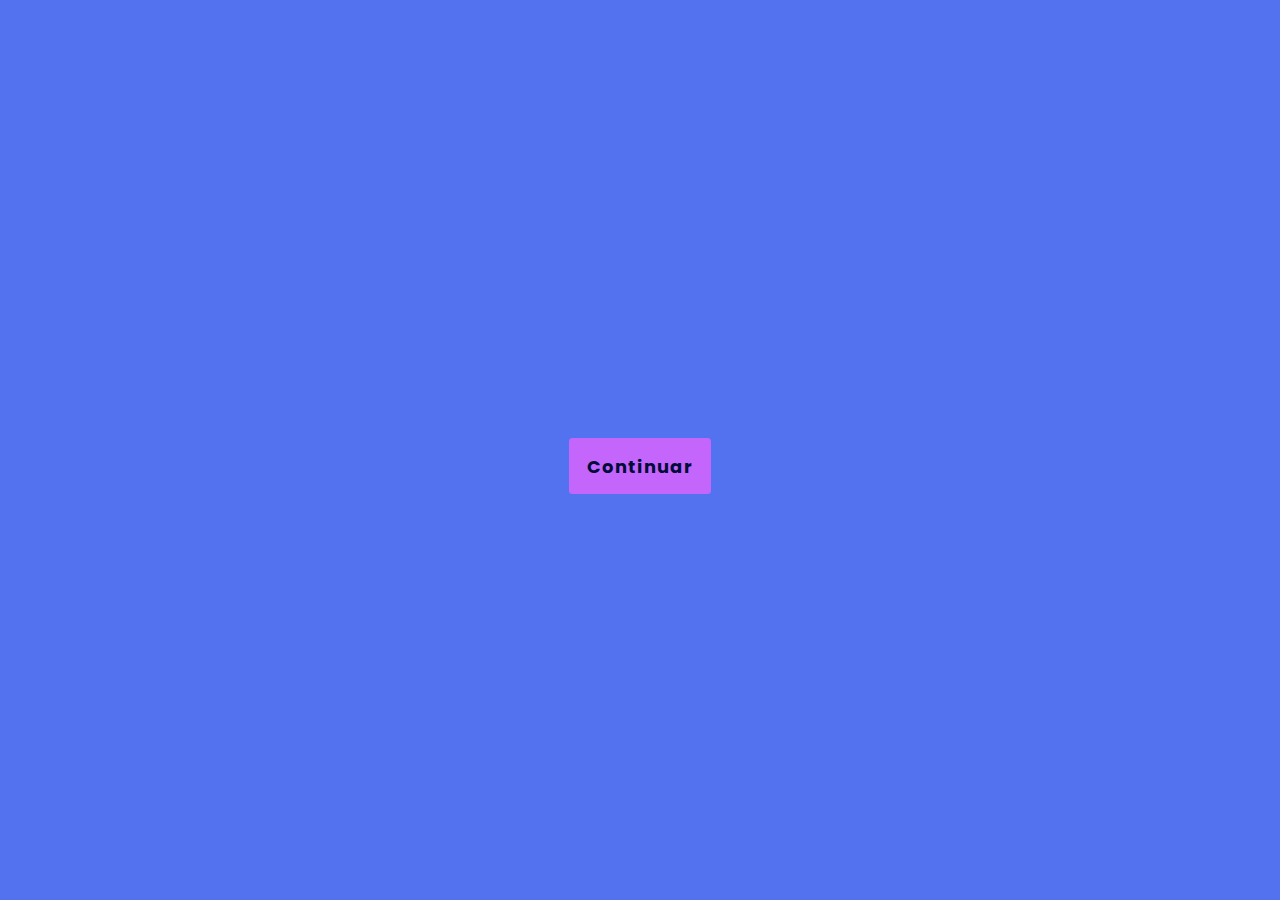
==== nivel2/index2.html @ d8611cd1 "Cambio en nombres de archivos para mejor control" ====
<!DOCTYPE html>
<html lang="en">

<head>
  <meta name="viewport" content="width=device-width, initial-scale=1.0" />
  <title>Flags Game</title>
  <!-- Google Fonts -->
  <link href="https://fonts.googleapis.com/css2?family=Poppins:wght@400;600&display=swap" rel="stylesheet" />
  <!-- Stylesheet -->
  <link rel="stylesheet" href="style2.css" />
</head>

<body>
  <div class="container">
    <h3>Drag & Drop - Escoge el equivalente en Binario</h3>
    <span id="tiempo" class="tiempo-destacado">Tiempo</span>
    <div class="draggable-objects"></div>
    <div class="drop-points"></div>
    <button id="regresoNivel2"><a href="..\nivel1\index1.html">Volver al Nivel 1</a></button>

  </div>
  <div class="controls-container">
    <p id="result"></p>
    <button id="start">Continuar</button>
  </div>
  <section id="pantalla-final">
    <h1>Resumen</h1>
    <h3>Puntaje Obtenido</h3>
    <span id="acertadas">
      0
    </span>
    <h3 id="score1">40% de acierto</h3>

  </section>
  </section>
  <section id="pasar-nivel">
    <h1>Felicidades!</h1>
    <h3>Pasaste al siguiente Nivel</h3>
    <button id="Continuar"><a href="..\nivel3\index3.html">Nivel 3: Memory Game</a></button>
  </section>

  </section>
  <section id="no-pasar-nivel">
    <h1>Lo siento!</h1>
    <h3>No pasaste al siguiente Nivel</h3>
    <button id="regresoNivel1"><a href="..\nivel1\index1.html">Volver al Nivel 1</a></button>
    <div id="timer"></div>
  </section>

  <!-- Script -->
  <script src="script2.js"></script>
</body>

</html>
---- nivel2/style2.css ----
* {
    padding: 0;
    margin: 0;
    box-sizing: border-box;
    font-family: "Poppins", sans-serif;
  }
  body {
    background-color: #5372ef;
  }
  #pasar-nivel{
    display: none;
  }
  
  #no-pasar-nivel{
    display: none;
  }
  #pantalla-final{
    display: none;
  }
  .container {
    width: 90%;
    max-width: 37.5em;
    background-color: #ffffff;
    padding: 3em 0.5em;
    position: absolute;
    transform: translate(-50%, -50%);
    top: 50%;
    left: 50%;
    border-radius: 0.8em;
  }
  .tiempo-destacado {
    display: inline-block;
    padding: 10px;
    background-color: #c466fc;
    color: #000;
    border-radius: 5px;
  
  }
  h3 {
    text-align: center;
    width: 60%;
    margin: 0 auto 2em auto;
    font-size: 1.2em;
    font-weight: 600;
    letter-spacing: 0.03em;
    line-height: 1.8em;
    color: #010c39;
  }
  .draggable-objects,
  .drop-points {
    display: flex;
    justify-content: space-around;
    padding: 2em;
  }
  .draggable-image {
    width: 8em;
    cursor: move;
  }
  img {
    width: 8em;
    filter: drop-shadow(0 0.3em 0.9em rgba(0, 0, 0, 0.25));
  }
  .countries {
    width: 10em;
    height: 8em;
    display: grid;
    place-items: center;
    border: 0.25em dashed #010c39;
    border-radius: 0.8em;
  }
  .dropped {
    padding: 0;
    background-color: #e5ffc8;
  }
  .drop {
    padding: 0;
    background-color: #f8c6c6;
  }
  .controls-container {
    position: absolute;
    display: flex;
    align-items: center;
    justify-content: center;
    height: 100%;
    width: 100%;
    background-color: #5372ef;
    flex-direction: column;
    top: 0;
  }
  #pantalla-final{
    font-family: 'Rammetto One';
   /* display: none;*/
    max-width: 325px;/*ancho*/
    margin:10px; /*centrar cuadro*/
    text-align: center;
    background:rgba(131, 89, 222, 0.7);
    padding: 12px;/*largo cuadro*/
    border: 2px solid #000;
    border-radius: 20px; 
}
  .controls-container button {
    font-size: 1.12em;
    padding: 0.8em 1em;
    border-radius: 0.2em;
    border: none;
    outline: none;
    color: #010c39;
    letter-spacing: 0.06em;
    cursor: pointer;
  }
  .controls-container p {
    color: #ffffff;
    font-size: 2em;
    margin-bottom: 1em;
  }
  .hide {
    display: none;
  }

#pantalla-final span{
   
    display: block;
    background: #000;
    width: 100px;
    height: 100px;
    display: block;
    margin:auto;
    color: #fff;
    display: flex;
    justify-content: center;
    align-items: center;
    font-size: 60px;
    font-weight: bold;
    border-radius: 50%;
    margin-bottom: 30px;
}
.container {
  font-weight: bold;
  text-align: center;
}

.botones{
  margin-bottom: 20px;
  
}


.salir {
  float: left;
}

.siguiente {
  float: right;
}
button{
  background-color: #c466fc;
  border: none;
  color: #fff;
  font-weight: bold;
  padding: 10px 15px;
  cursor: pointer;
  margin: 0 20px;
  border-radius: 30px;
  border-bottom: 4px solid #4b0872 ;
  font-size: 20px;
  
}
button:hover{
  border-bottom: 4px solid transparent;
  background-color: #7705b9;
}
#pasar-nivel {
  font-family: 'Rammetto One';
  display: none;
  max-width: 325px;
  margin:125px auto; /*centrar cuadro*/
  margin-top: -200px; /*subir y bajar el cuadro*/
  text-align: center;
  background:rgba(191, 205, 215, 0.7);
  padding: 30px;/*tamano del cuadro*/
  border: 2px solid #000;
  border-radius: 20px; 
}
#no-pasar-nivel{
  font-family: 'Rammetto One';
  display: none;
  max-width: 325px;
  margin:125px auto; /*centrar cuadro*/
  margin-top: -200px; /*subir y bajar el cuadro*/
  text-align: center;
  background:rgba(191, 205, 215, 0.7);
  padding: 30px;/*tamano del cuadro*/
  border: 2px solid #000;
  border-radius: 20px; 
}
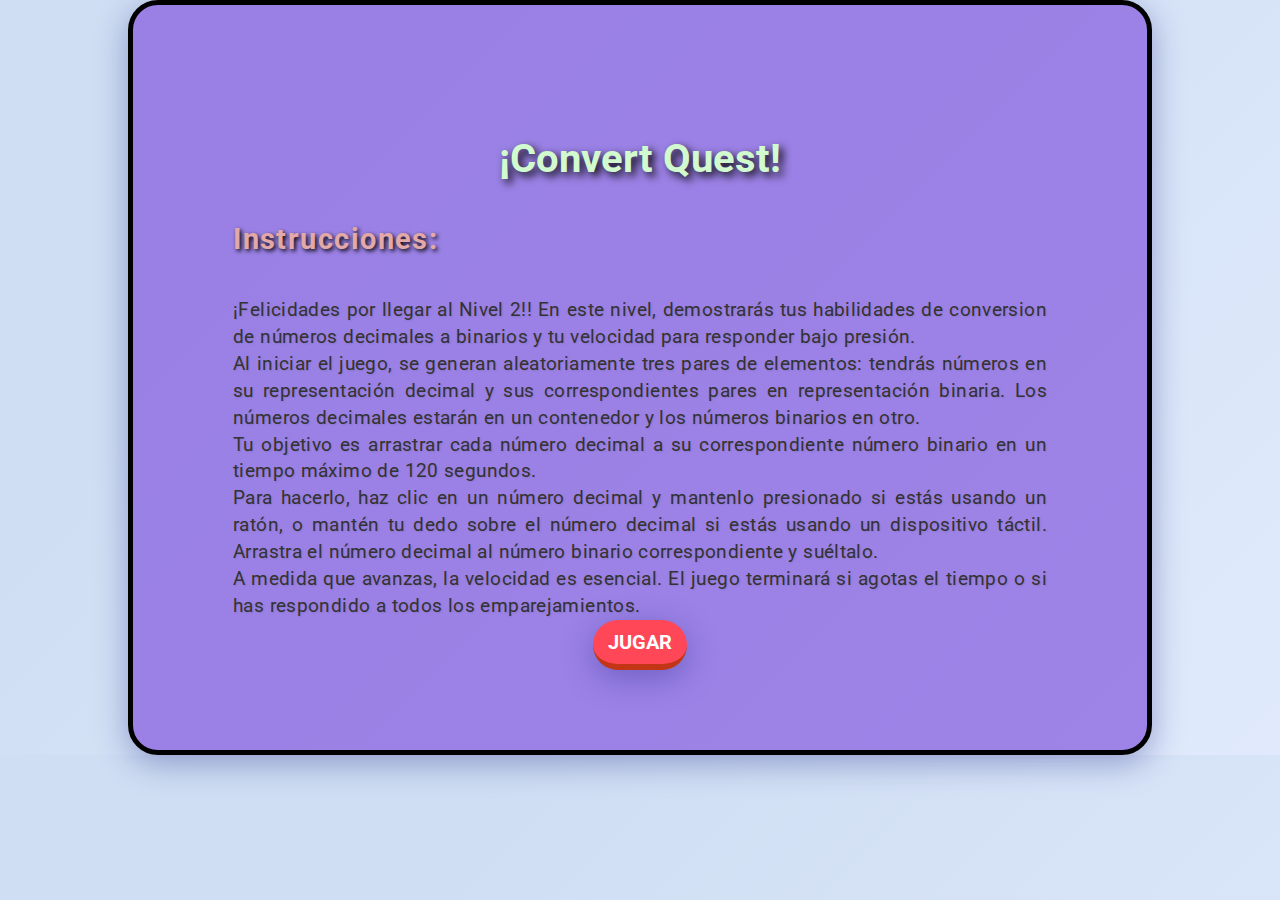
==== commit 7ac5f474: "Cambios en la codificación del nivel 2" ====
--- a/nivel2/index2.html
+++ b/nivel2/index2.html
@@ -1,9 +1,10 @@
+
 <!DOCTYPE html>
 <html lang="en">
 
 <head>
   <meta name="viewport" content="width=device-width, initial-scale=1.0" />
-  <title>Flags Game</title>
+  <title>Convert Quest</title>
   <!-- Google Fonts -->
   <link href="https://fonts.googleapis.com/css2?family=Poppins:wght@400;600&display=swap" rel="stylesheet" />
   <!-- Stylesheet -->
@@ -11,42 +12,64 @@
 </head>
 
 <body>
-  <div class="container">
-    <h3>Drag & Drop - Escoge el equivalente en Binario</h3>
-    <span id="tiempo" class="tiempo-destacado">Tiempo</span>
-    <div class="draggable-objects"></div>
-    <div class="drop-points"></div>
-    <button id="regresoNivel2"><a href="..\nivel1\index1.html">Volver al Nivel 1</a></button>
 
+  <section id="pantalla-instrucciones">
+    <h1>¡Convert Quest!</h1>
+    <div id="instrucciones-texto">
+      <h3 id="titulo-instrucciones">Instrucciones:</h3>
+      <p>¡Felicidades por llegar al Nivel 2!! En este nivel, demostrarás tus habilidades de conversion de números 
+        decimales a binarios y tu velocidad para responder bajo presión.</p>
+      <p>Al iniciar el juego, se generan aleatoriamente tres pares de elementos: tendrás números en su representación 
+        decimal y sus correspondientes pares en representación binaria. Los números decimales estarán en un contenedor 
+        y los números binarios en otro.</p>
+      <p>Tu objetivo es arrastrar cada número decimal a su correspondiente número binario en un tiempo máximo de 120 segundos.</p>
+      <p>Para hacerlo, haz clic en un número decimal y mantenlo presionado si estás usando un ratón, o mantén tu dedo sobre el 
+        número decimal si estás usando un dispositivo táctil. Arrastra el número decimal al número binario correspondiente y suéltalo.</p>
+      <p>A medida que avanzas, la velocidad es esencial. El juego terminará si agotas el tiempo o si has respondido a todos los emparejamientos.</p>
+
+    </div>
+    <button id="jugar">JUGAR</button>
+  </section>
+  
+  <div id="juego" style="display: none;">
+    <div class="container">
+      <h3>¡Convert Quest! - Escoge el equivalente en Binario</h3>
+      <span id="tiempo" class="tiempo-destacado">Tiempo</span>
+      <div class="draggable-objects"></div>
+      <div class="drop-points"></div>
+      <button id="regresoNivel2"><a href="..\nivel1\index1.html">Volver al Nivel 1</a></button>
+
+
+    </div>
+      <div class="controls-container">
+        <p id="result"></p>
+        <button id="start">Continuar</button>
+      </div>
+
+    <section id="pantalla-final">
+      <h1>Resumen</h1>
+      <h3>Puntaje Obtenido</h3>
+      <span id="acertadas">
+        0
+      </span>
+      <h3 id="score1">40% de acierto</h3>
+
+    </section>
+    </section>
+    <section id="pasar-nivel">
+      <h1>Felicidades!</h1>
+      <h3>Pasaste al siguiente Nivel</h3>
+      <button id="Continuar"><a href="..\nivel3\index3.html">Nivel 3: Memory Game</a></button>
+    </section>
+
+    </section>
+    <section id="no-pasar-nivel">
+      <h1>Lo siento!</h1>
+      <h3>No pasaste al siguiente Nivel</h3>
+      <button id="regresoNivel1"><a href="..\nivel1\index1.html">Volver al Nivel 1</a></button>
+      <div id="timer"></div>
+    </section>
   </div>
-  <div class="controls-container">
-    <p id="result"></p>
-    <button id="start">Continuar</button>
-  </div>
-  <section id="pantalla-final">
-    <h1>Resumen</h1>
-    <h3>Puntaje Obtenido</h3>
-    <span id="acertadas">
-      0
-    </span>
-    <h3 id="score1">40% de acierto</h3>
-
-  </section>
-  </section>
-  <section id="pasar-nivel">
-    <h1>Felicidades!</h1>
-    <h3>Pasaste al siguiente Nivel</h3>
-    <button id="Continuar"><a href="..\nivel3\index3.html">Nivel 3: Memory Game</a></button>
-  </section>
-
-  </section>
-  <section id="no-pasar-nivel">
-    <h1>Lo siento!</h1>
-    <h3>No pasaste al siguiente Nivel</h3>
-    <button id="regresoNivel1"><a href="..\nivel1\index1.html">Volver al Nivel 1</a></button>
-    <div id="timer"></div>
-  </section>
-
   <!-- Script -->
   <script src="script2.js"></script>
 </body>
--- a/nivel2/style2.css
+++ b/nivel2/style2.css
@@ -1,12 +1,58 @@
+
+@import url('https://fonts.googleapis.com/css2?family=Rammetto+One&display=swap');
+@import url('https://fonts.googleapis.com/css2?family=Rajdhani:wght@300;400;600;700&display=swap');
+@import url('https://fonts.googleapis.com/css2?family=Press+Start+2P&display=swap');
+@import url('https://fonts.googleapis.com/css2?family=Roboto:wght@300;400;700&display=swap');
+@import url('https://fonts.googleapis.com/css2?family=Roboto:wght@400&display=swap');
+
+
 * {
     padding: 0;
     margin: 0;
     box-sizing: border-box;
-    font-family: "Poppins", sans-serif;
-  }
-  body {
-    background-color: #5372ef;
-  }
+    font-family: 'Roboto', sans-serif;
+}
+
+body {
+    background-color: #e0eafc;
+    background-image: linear-gradient(315deg, #e0eafc 0%, #cfdef3 74%);
+}
+
+#instrucciones-texto p {
+  text-align: justify;
+  padding: 0 20px;
+  font-size: 1.2em;
+  line-height: 1.4em;
+  font-family: 'Roboto', sans-serif;  /* Cambia la familia de fuentes a Roboto */
+  letter-spacing: 0.02em;  /* Agrega un poco de espaciado entre las letras */
+  text-shadow: 1px 1px 2px rgba(0,0,0,0.1);  /* Agrega una ligera sombra de texto */
+  color: #333;  /* Ajusta el color del texto a un gris oscuro para una lectura más fácil */
+}
+
+
+
+
+#pantalla-instrucciones {
+  font-family: 'Roboto';
+  width: 80%;
+  margin: 0 auto;
+  text-align: center;
+  background: rgba(131, 89, 222, 0.7);
+  padding: 80px;
+  border: 5px solid #000;
+  border-radius: 30px;
+  color: #ffffff;
+  box-shadow: 0 8px 32px 0 rgba(31, 38, 135, 0.37);
+}
+h1 {
+  color: #d1face;
+  margin-top: 50px;
+  text-align: center;
+  font-size: 2.5em;
+  text-shadow: 4px 4px 8px #000;
+  transition: transform 0.3s;
+}
+
   #pasar-nivel{
     display: none;
   }
@@ -28,6 +74,7 @@
     left: 50%;
     border-radius: 0.8em;
   }
+/*   
   .tiempo-destacado {
     display: inline-block;
     padding: 10px;
@@ -35,7 +82,23 @@
     color: #000;
     border-radius: 5px;
   
-  }
+  } */
+  #titulo-instrucciones {
+    text-align: left;
+    width: auto;  /* Ajustar automáticamente el ancho para alinear con los párrafos */
+    margin: 1em 0;  /* El primer valor ajusta el margen superior e inferior y el segundo valor el margen izquierdo y derecho */
+    margin-left: 0.7em;  /* Agregar un margen izquierdo */
+    font-size: 1.8em;
+    font-weight: 700;
+    letter-spacing: 0.05em;
+    line-height: 2em;
+    color: #e3a8a8;  /* Color más suave */
+    text-shadow: 2px 2px 4px #000000;
+  }
+  
+
+
+
   h3 {
     text-align: center;
     width: 60%;
@@ -99,6 +162,7 @@
     border-radius: 20px; 
 }
   .controls-container button {
+    
     font-size: 1.12em;
     padding: 0.8em 1em;
     border-radius: 0.2em;
@@ -116,6 +180,21 @@
   .hide {
     display: none;
   }
+  .tiempo-destacado {
+    display: inline-block;
+    padding: 10px;
+    background-color: #c466fc;
+    color: #000;
+    border-radius: 5px;
+    box-shadow: 0 8px 32px 0 rgba(31, 38, 135, 0.37);
+}
+
+.container {
+  font-weight: bold;
+  text-align: center;
+  border: 5px solid #000;
+  box-shadow: 0 8px 32px 0 rgba(31, 38, 135, 0.37);
+}
 
 #pantalla-final span{
    
@@ -133,12 +212,8 @@
     font-weight: bold;
     border-radius: 50%;
     margin-bottom: 30px;
-}
-.container {
-  font-weight: bold;
-  text-align: center;
-}
-
+    box-shadow: 0 8px 32px 0 rgba(31, 38, 135, 0.37);
+}
 .botones{
   margin-bottom: 20px;
   
@@ -152,8 +227,9 @@
 .siguiente {
   float: right;
 }
+
 button{
-  background-color: #c466fc;
+  background-color: #ff4757;
   border: none;
   color: #fff;
   font-weight: bold;
@@ -161,14 +237,16 @@
   cursor: pointer;
   margin: 0 20px;
   border-radius: 30px;
-  border-bottom: 4px solid #4b0872 ;
+  border-bottom: 6px solid #c23616;
   font-size: 20px;
-  
-}
+  box-shadow: 0 8px 32px 0 rgba(31, 38, 135, 0.37);
+}
+
 button:hover{
-  border-bottom: 4px solid transparent;
-  background-color: #7705b9;
-}
+  border-bottom: 6px solid transparent;
+  background-color: #ff6b81;
+}
+
 #pasar-nivel {
   font-family: 'Rammetto One';
   display: none;
